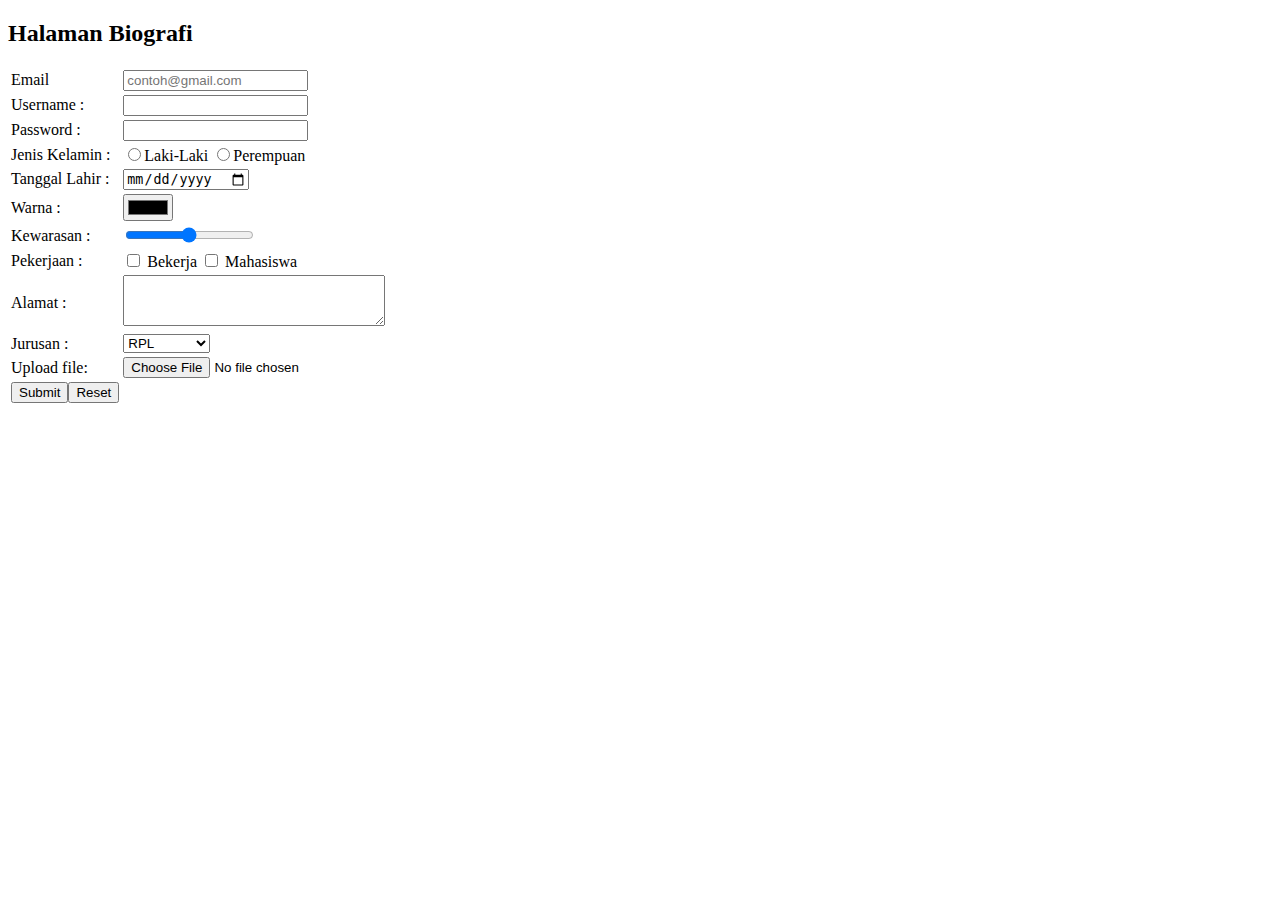
==== Biografi/index.html @ b67c916e "Create index.html" ====
<!DOCTYPE html>
<html lang="en">
  
  <body>
    <h2>Halaman Biografi</h2>
    <form>
      <table>

        <tr>
            <td><label for="">Email </label></td>
            <td><input type="email" name="email" id="email" placeholder="contoh@gmail.com"></td> 

        <tr>
          <td><label for="username">Username : </label></td>
          <td><input type="text" id="username" name="fname" /><br /></td>
        </tr>

        <tr>
          <td><label for="Password">Password : </label> <br /></td>
          <td><input type="password" id="pass" name="pass" /></td>
        </tr>

        <tr>
          <td>
            <label for="jenis kelamin">Jenis Kelamin : </label>
          </td>
          <td>
            <input
              type="radio"
              id="Laki-Laki"
              name="Jenis Kelamin"
              value="Laki-Laki"
            /><label for="Laki-Laki">Laki-Laki </label>

            <input
              type="radio"
              id="Perempuan"
              name="Jenis Kelamin"
              value="Perempuan"
            /><label for="Perempuan">Perempuan </label>
          </td>
        </tr>

        <tr>
            <td><label for="tanggal lahir">Tanggal Lahir : </label></td>
            <td><input type="date" name="tanggal lahir" id="tanggal lahir"></td>
        </tr>

        <tr>
            <td><label for="warna">Warna : </label></td>
            <td><input type="color" name="warna" id="warna"></td>
        </tr>

        <tr>
            <td><label for="Kewarasan">Kewarasan : </label></td>
            <td><div class="slidecontainer">
                <input type="range" min="1" max="100" value="50" >
              </div></td>
        </tr>

        <tr>
            <td><label for="status pekerjaan">Pekerjaan : </form></td>
            <td><input type="checkbox" id="pilihan1" name="bekerja" value="bekerja">
            <label for="bekerja">Bekerja</label>

            <input type="checkbox" id="pilihan2" name="mahasiswa" value="mahasiswa">
            <label for="mahasiswa">Mahasiswa</label></td>
        </tr>


        <tr>
            <td><label for="Alamat">Alamat : </label></td>
            <td><textarea id="alamat" name="Alamat" cols="30" rows="3"></textarea></td>
        </tr>

        <tr>
            <td><label for="Jurusan">Jurusan : </label></td>
            <td><select id="Jurusan" name="Jurusan">
                <option value="RPL">RPL</option>
                <option value="PGPAUD">PGPAUD</option>
                <option value="PGSD">PGPSD</option>
                <option value="Tekkom">Tekkom</option>
                <option value="Multimedia">Multimedia</option>
            </select></td>
        </tr>

        <tr>
            <td><label for="ile">Upload file:</label></td>
            <td><input type="file" name="file" id="file"></td>
        </tr>

        <tr>
            <td><input type="submit"><input type="reset"></td>
        </tr>
      </table>
    </form>

  </body>
</html>
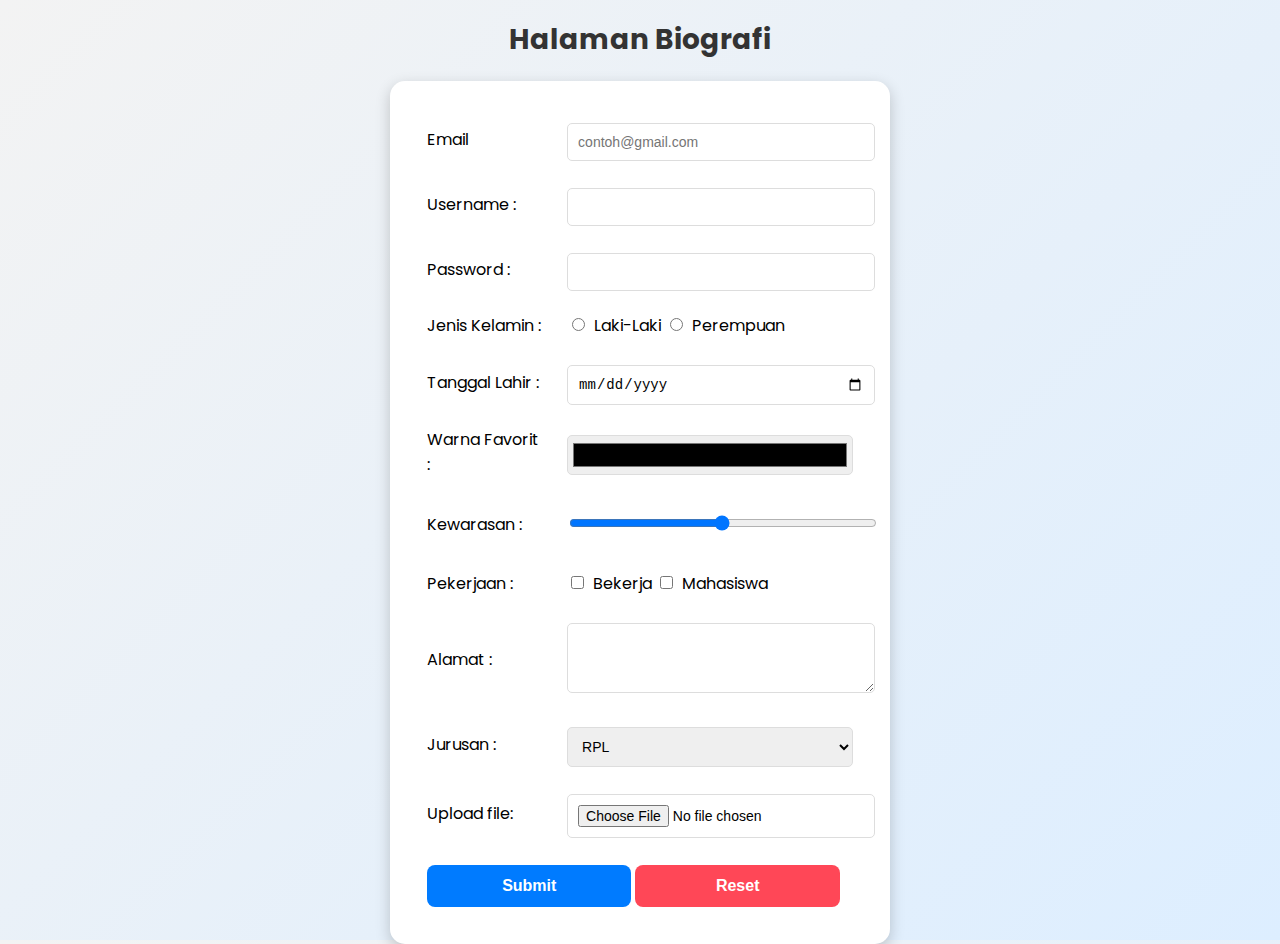
==== commit 2da7b44e: "Add files via upload" ====
--- a/Biografi/index.html
+++ b/Biografi/index.html
@@ -1,99 +1,103 @@
-<!DOCTYPE html>
-<html lang="en">
-  
-  <body>
-    <h2>Halaman Biografi</h2>
-    <form>
-      <table>
-
-        <tr>
-            <td><label for="">Email </label></td>
-            <td><input type="email" name="email" id="email" placeholder="contoh@gmail.com"></td> 
-
-        <tr>
-          <td><label for="username">Username : </label></td>
-          <td><input type="text" id="username" name="fname" /><br /></td>
-        </tr>
-
-        <tr>
-          <td><label for="Password">Password : </label> <br /></td>
-          <td><input type="password" id="pass" name="pass" /></td>
-        </tr>
-
-        <tr>
-          <td>
-            <label for="jenis kelamin">Jenis Kelamin : </label>
-          </td>
-          <td>
-            <input
-              type="radio"
-              id="Laki-Laki"
-              name="Jenis Kelamin"
-              value="Laki-Laki"
-            /><label for="Laki-Laki">Laki-Laki </label>
-
-            <input
-              type="radio"
-              id="Perempuan"
-              name="Jenis Kelamin"
-              value="Perempuan"
-            /><label for="Perempuan">Perempuan </label>
-          </td>
-        </tr>
-
-        <tr>
-            <td><label for="tanggal lahir">Tanggal Lahir : </label></td>
-            <td><input type="date" name="tanggal lahir" id="tanggal lahir"></td>
-        </tr>
-
-        <tr>
-            <td><label for="warna">Warna : </label></td>
-            <td><input type="color" name="warna" id="warna"></td>
-        </tr>
-
-        <tr>
-            <td><label for="Kewarasan">Kewarasan : </label></td>
-            <td><div class="slidecontainer">
-                <input type="range" min="1" max="100" value="50" >
-              </div></td>
-        </tr>
-
-        <tr>
-            <td><label for="status pekerjaan">Pekerjaan : </form></td>
-            <td><input type="checkbox" id="pilihan1" name="bekerja" value="bekerja">
-            <label for="bekerja">Bekerja</label>
-
-            <input type="checkbox" id="pilihan2" name="mahasiswa" value="mahasiswa">
-            <label for="mahasiswa">Mahasiswa</label></td>
-        </tr>
-
-
-        <tr>
-            <td><label for="Alamat">Alamat : </label></td>
-            <td><textarea id="alamat" name="Alamat" cols="30" rows="3"></textarea></td>
-        </tr>
-
-        <tr>
-            <td><label for="Jurusan">Jurusan : </label></td>
-            <td><select id="Jurusan" name="Jurusan">
-                <option value="RPL">RPL</option>
-                <option value="PGPAUD">PGPAUD</option>
-                <option value="PGSD">PGPSD</option>
-                <option value="Tekkom">Tekkom</option>
-                <option value="Multimedia">Multimedia</option>
-            </select></td>
-        </tr>
-
-        <tr>
-            <td><label for="ile">Upload file:</label></td>
-            <td><input type="file" name="file" id="file"></td>
-        </tr>
-
-        <tr>
-            <td><input type="submit"><input type="reset"></td>
-        </tr>
-      </table>
-    </form>
-
-  </body>
-</html>
+<!DOCTYPE html>
+<html lang="en">
+<head>
+    <meta charset="UTF-8">
+    <meta name="viewport" content="width=device-width, initial-scale=1.0">
+    <title>Halaman Biografi</title>
+    <link rel="stylesheet" href="style.css">
+</head>
+<body>
+    <div>
+    <h2>Halaman Biografi</h2>
+    <form>
+      <table>
+
+        <tr>
+            <td><label for="email">Email </label></td>
+            <td><input type="email" name="email" id="email" placeholder="contoh@gmail.com"></td> 
+        </tr>
+
+        <tr>
+          <td><label for="username">Username : </label></td>
+          <td><input type="text" id="username" name="fname" /></td>
+        </tr>
+
+        <tr>
+          <td><label for="pass">Password : </label></td>
+          <td><input type="password" id="pass" name="pass" /></td>
+        </tr>
+
+        <tr>
+          <td><label for="jenis_kelamin">Jenis Kelamin : </label></td>
+          <td>
+            <input type="radio" id="Laki-Laki" name="jenis_kelamin" value="Laki-Laki">
+            <label for="Laki-Laki">Laki-Laki </label>
+
+            <input type="radio" id="Perempuan" name="jenis_kelamin" value="Perempuan">
+            <label for="Perempuan">Perempuan </label>
+          </td>
+        </tr>
+
+        <tr>
+            <td><label for="tanggal_lahir">Tanggal Lahir : </label></td>
+            <td><input type="date" name="tanggal_lahir" id="tanggal_lahir"></td>
+        </tr>
+
+        <tr>
+            <td><label for="warna">Warna Favorit : </label></td>
+            <td><input type="color" name="warna" id="warna"></td>
+        </tr>
+
+        <tr>
+            <td><label for="kewarasan">Kewarasan : </label></td>
+            <td>
+                <input type="range" min="1" max="100" value="50" id="kewarasan">
+            </td>
+        </tr>
+
+        <tr>
+            <td><label for="status_pekerjaan">Pekerjaan : </label></td>
+            <td>
+                <input type="checkbox" id="bekerja" name="status_pekerjaan" value="bekerja">
+                <label for="bekerja">Bekerja</label>
+
+                <input type="checkbox" id="mahasiswa" name="status_pekerjaan" value="mahasiswa">
+                <label for="mahasiswa">Mahasiswa</label>
+            </td>
+        </tr>
+
+        <tr>
+            <td><label for="alamat">Alamat : </label></td>
+            <td><textarea id="alamat" name="alamat" cols="30" rows="3"></textarea></td>
+        </tr>
+
+        <tr>
+            <td><label for="jurusan">Jurusan : </label></td>
+            <td>
+                <select id="jurusan" name="jurusan">
+                    <option value="RPL">RPL</option>
+                    <option value="PGPAUD">PGPAUD</option>
+                    <option value="PGSD">PGSD</option>
+                    <option value="Tekkom">Tekkom</option>
+                    <option value="Multimedia">Multimedia</option>
+                </select>
+            </td>
+        </tr>
+
+        <tr>
+            <td><label for="file">Upload file:</label></td>
+            <td><input type="file" name="file" id="file"></td>
+        </tr>
+
+        <tr>
+            <td colspan="2">
+                <input type="submit" value="Submit">
+                <input type="reset" value="Reset">
+            </td>
+        </tr>
+
+      </table>
+    </form>
+</div>
+</body>
+</html>
--- a/Biografi/style.css
+++ b/Biografi/style.css
@@ -0,0 +1,116 @@
+@import url('https://fonts.googleapis.com/css2?family=Poppins:wght@300;400;600&display=swap');
+
+body {
+    font-family: 'Poppins', sans-serif;
+    background: linear-gradient(135deg, #f3f3f3, #ddeeff);
+    margin: 0;
+    padding: 20px;
+    display: flex;
+    justify-content: center;
+    align-items: center;
+    height: 100vh;
+}
+
+
+h2 {
+    text-align: center;
+    font-size: 28px;
+    color: #333;
+    margin-bottom: 20px;
+}
+
+.container {
+    display: flex;
+    flex-direction: column;
+    align-items: center;
+}
+
+form {
+    background: #ffffff;
+    max-width: 450px;
+    width: 100%;
+    padding: 25px;
+    border-radius: 15px;
+    box-shadow: 0 5px 15px rgba(0, 0, 0, 0.2);
+}
+
+table {
+    width: 100%;
+}
+
+td {
+    padding: 10px;
+}
+
+input, select, textarea {
+    width: 100%;
+    padding: 10px;
+    margin-top: 5px;
+    border: 1px solid #ddd;
+    border-radius: 5px;
+    font-size: 14px;
+    transition: 0.3s ease;
+}
+
+input:focus, select:focus, textarea:focus {
+    border-color: #007bff;
+    outline: none;
+    box-shadow: 0 0 5px rgba(0, 123, 255, 0.5);
+}
+
+input[type="radio"], input[type="checkbox"] {
+    width: auto;
+    margin-right: 5px;
+}
+
+input[type="submit"], input[type="reset"] {
+    background: #007bff;
+    color: white;
+    border: none;
+    padding: 12px;
+    cursor: pointer;
+    border-radius: 8px;
+    width: 48%;
+    display: inline-block;
+    font-size: 16px;
+    font-weight: 600;
+    transition: background 0.3s;
+    text-align: center;
+}
+
+input[type="reset"] {
+    background: #ff4757;
+}
+
+input[type="submit"]:hover {
+    background: #0056b3;
+}
+
+input[type="reset"]:hover {
+    background: #c82333;
+}
+
+textarea {
+    resize: vertical;
+}
+
+select {
+    cursor: pointer;
+}
+
+#warna {
+    padding: 3px;
+    height: 40px;
+}
+
+input[type="range"] {
+    width: 100%;
+    cursor: pointer;
+}
+
+@media (max-width: 500px) {
+    form {
+        max-width: 100%;
+        padding: 20px;
+    }
+}